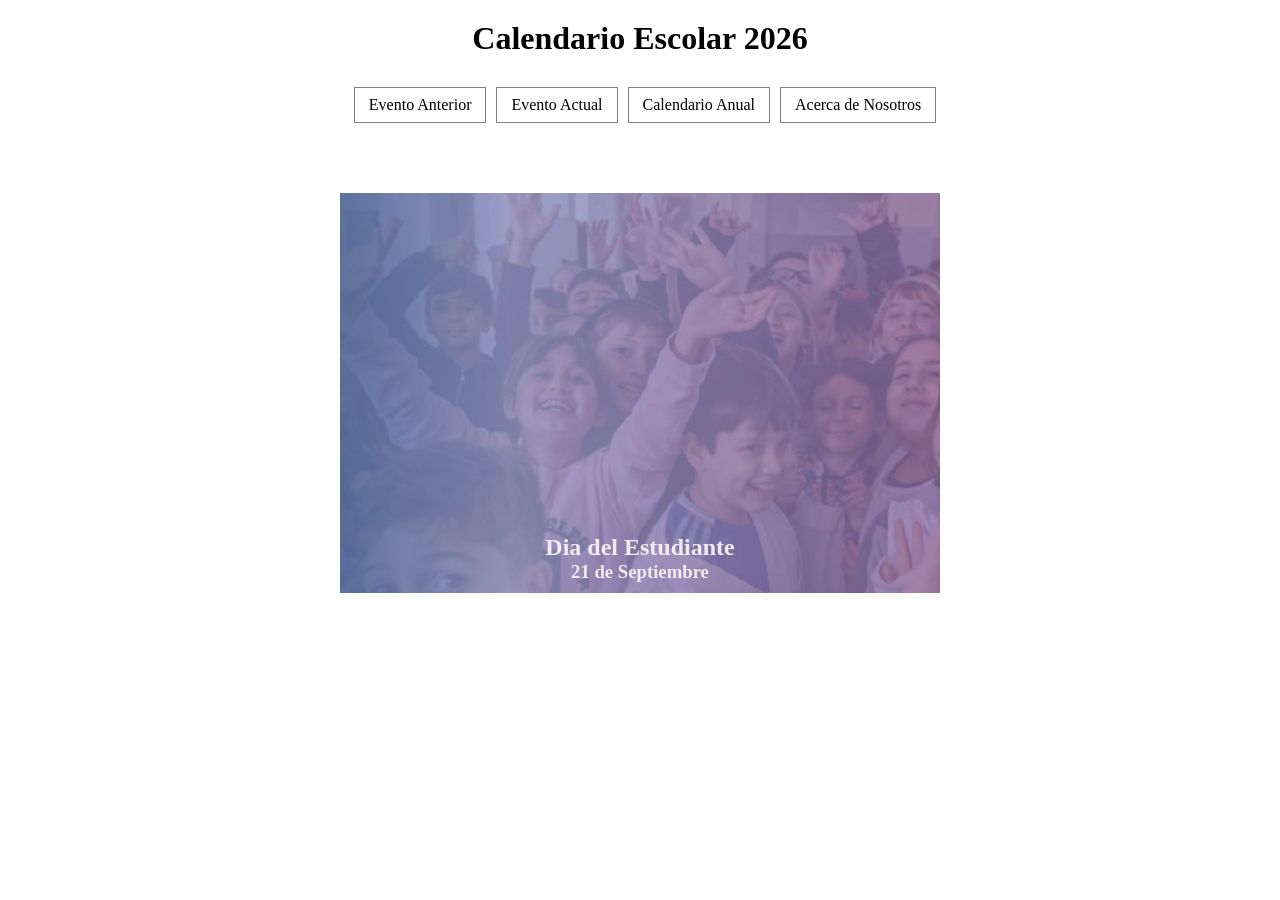
==== index.html @ 77a2da2c "Primer Entrega" ====
<!DOCTYPE html>
<html lang="en">
<head>
    <meta charset="UTF-8">
    <meta name="viewport" content="width=device-width, initial-scale=1.0">
    <title>Document</title>
    <link rel="stylesheet" href="style.css">
</head>
<body>
    <h1>Calendario Escolar 2026</h1>
    <header>
        <nav>
            <ul>
            <li><a href="index.html">Evento Anterior</a></li>
            <li><a href="index.html">Evento Actual</a></li>
            <li><a href="index.html">Calendario Anual</a></li>
            <li><a href="index.html">Acerca de Nosotros</a></li>
            </ul>
        </nav>
    </header>
    <main>
        <section>
            <div id="eventoActual">
                <h2>Dia del Estudiante</h2>
                <h3>21 de Septiembre</h3>
            </div>
        </section>
    </main>
    <script src="script.js"></script>
</body>
</html>
---- style.css ----
root{
  --nav-color: rgb(193, 54, 54);
}
* {
  margin: 0;
  padding: 0;
  box-sizing: border-box;
}
h1{
  text-align: center;
  margin-top: 20px;
}
header {
  display: flex;
  flex-direction: column;
  align-items: center;
  padding: 30px 20px;
}

header nav ul {
  display: flex;
}

header nav ul li {
  display: flex;
  list-style: none;
  margin-left: 10px;
}
header nav ul li a {
  text-decoration: none;
  color: var(--nav-color);
  border: 1px solid gray;
  padding: 8px 14px;
  background: white;
}

section {
  margin-top: 20px;
  display: flex;
  flex-direction: column;
  align-items: center;
  margin-bottom: 30px;
}

#eventoActual {
  margin-top: 20px;
  display: flex;
  flex-direction: column;
  align-items: center;
  justify-content: flex-end;
  background-image: url('assets/dia_del_estudiante.jpg');
  opacity: 0.8;
  height: 400px;
  width: 600px;
  color: rgb(238, 231, 231);
  padding: 10px;
}
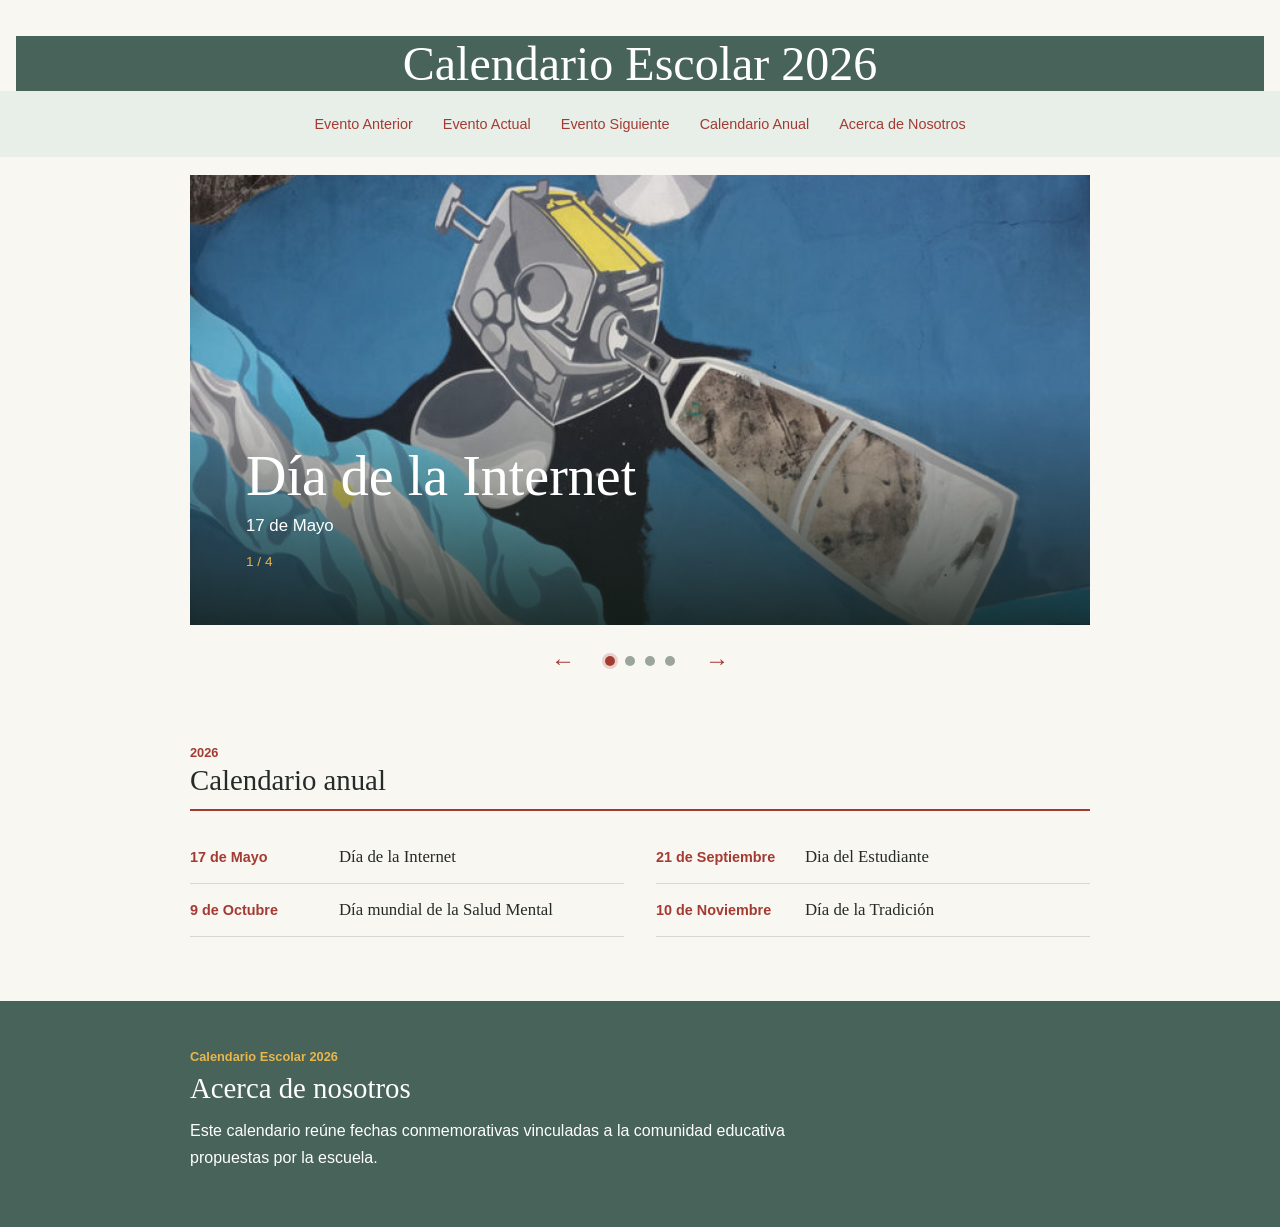
==== commit 56424acd: "Segunda Entrega con Carousel funcional" ====
--- a/index.html
+++ b/index.html
@@ -1,28 +1,53 @@
 <!DOCTYPE html>
-<html lang="en">
+<html lang="es">
 <head>
     <meta charset="UTF-8">
     <meta name="viewport" content="width=device-width, initial-scale=1.0">
-    <title>Document</title>
+    <title>Calendario Escolar 2026</title>
     <link rel="stylesheet" href="style.css">
 </head>
 <body>
-    <h1>Calendario Escolar 2026</h1>
+    <h1 class="about-section">Calendario Escolar 2026</h1>
     <header>
         <nav>
             <ul>
-            <li><a href="index.html">Evento Anterior</a></li>
+            <li><a href="#eventoActual" id="navEventoAnterior">Evento Anterior</a></li>
             <li><a href="index.html">Evento Actual</a></li>
-            <li><a href="index.html">Calendario Anual</a></li>
-            <li><a href="index.html">Acerca de Nosotros</a></li>
+            <li><a href="#eventoActual" id="navEventoSiguiente">Evento Siguiente</a></li>
+            <li><a href="#calendarioAnual">Calendario Anual</a></li>
+            <li><a href="#acercaDeNosotros">Acerca de Nosotros</a></li>
             </ul>
         </nav>
     </header>
     <main>
-        <section>
-            <div id="eventoActual">
-                <h2>Dia del Estudiante</h2>
-                <h3>21 de Septiembre</h3>
+        <section class="carousel" aria-label="Eventos escolares">
+            <div class="carousel-viewport" id="eventoActual" aria-live="polite" aria-atomic="true">
+                <p class="carousel-message">Cargando eventos...</p>
+            </div>
+            <div class="carousel-controls">
+                <button class="carousel-arrow" id="eventoAnterior" type="button" aria-label="Evento anterior" disabled>
+                    <span aria-hidden="true">&#8592;</span>
+                </button>
+                <div class="carousel-indicators" id="indicadores" role="group" aria-label="Seleccionar evento"></div>
+                <button class="carousel-arrow" id="eventoSiguiente" type="button" aria-label="Evento siguiente" disabled>
+                    <span aria-hidden="true">&#8594;</span>
+                </button>
+            </div>
+        </section>
+        <section class="annual-calendar" id="calendarioAnual" aria-labelledby="annualCalendarTitle">
+            <div class="annual-calendar-heading">
+                <p>2026</p>
+                <h2 id="annualCalendarTitle">Calendario anual</h2>
+            </div>
+            <ol class="annual-event-list" id="listaEventos" aria-live="polite">
+                <li class="annual-event-message">Cargando eventos...</li>
+            </ol>
+        </section>
+        <section class="about-section" id="acercaDeNosotros" aria-labelledby="aboutTitle">
+            <div class="about-content">
+                <p class="about-kicker">Calendario Escolar 2026</p>
+                <h2 id="aboutTitle">Acerca de nosotros</h2>
+                <p>Este calendario reúne fechas conmemorativas vinculadas a la comunidad educativa propuestas por la escuela.</p>
             </div>
         </section>
     </main>
--- a/style.css
+++ b/style.css
@@ -1,57 +1,279 @@
-root{
-  --nav-color: rgb(193, 54, 54);
-}
+:root {
+  --nav-color: #a43b32;
+  --nav-color-tablet: #e8eee8;
+  --ink: #252b28;
+  --paper: #f8f7f1;
+  --accent: #e9b64b;
+}
+
 * {
   margin: 0;
   padding: 0;
   box-sizing: border-box;
 }
-h1{
+
+body {
+  min-height: 100vh;
+  background: var(--paper);
+  color: var(--ink);
+  font-family: Georgia, "Times New Roman", serif;
+}
+
+h1 {
   text-align: center;
-  margin-top: 20px;
-}
+  margin: 36px 16px 0;
+  font-size: clamp(1.8rem, 5vw, 3rem);
+  font-weight: 500;
+}
+
 header {
   display: flex;
-  flex-direction: column;
+  justify-content: center;
   align-items: center;
-  padding: 30px 20px;
+  padding: 24px 20px;
 }
 
 header nav ul {
   display: flex;
+  justify-content: center;
+  flex-wrap: wrap;
+  gap: 10px;
 }
 
 header nav ul li {
-  display: flex;
   list-style: none;
-  margin-left: 10px;
-}
+}
+
 header nav ul li a {
   text-decoration: none;
   color: var(--nav-color);
-  border: 1px solid gray;
-  padding: 8px 14px;
-  background: white;
-}
-
-section {
-  margin-top: 20px;
-  display: flex;
-  flex-direction: column;
+  border-bottom: 1px solid transparent;
+  padding: 8px 10px;
+  font-family: Arial, sans-serif;
+  font-size: 0.9rem;
+}
+
+header nav ul li a:hover,
+header nav ul li a:focus-visible {
+  border-color: currentColor;
+}
+
+.carousel {
+  width: min(100% - 32px, 900px);
+  margin: 18px auto 48px;
+}
+
+.carousel-viewport {
+  position: relative;
+  display: flex;
+  align-items: flex-end;
+  overflow: hidden;
+  min-height: 280px;
+  aspect-ratio: 16 / 8;
+  background: #47635a;
+  color: #fff;
+}
+
+.event-image {
+  position: absolute;
+  inset: 0;
+  width: 100%;
+  height: 100%;
+  object-fit: cover;
+}
+
+.event-content {
+  position: relative;
+  z-index: 1;
+  width: 100%;
+  padding: clamp(24px, 6vw, 56px);
+  background: linear-gradient(transparent, rgb(18 28 23 / 82%));
+}
+
+.event-content h2 {
+  max-width: 700px;
+  margin-bottom: 8px;
+  font-size: clamp(1.8rem, 5vw, 3.5rem);
+  font-weight: 500;
+}
+
+.event-content p {
+  font-family: Arial, sans-serif;
+  font-size: 1.05rem;
+}
+
+.event-position {
+  margin-top: 18px;
+  color: var(--accent);
+  font-size: 0.85rem !important;
+}
+
+.carousel-message {
+  margin: auto;
+  padding: 24px;
+  font-family: Arial, sans-serif;
+}
+
+.annual-calendar {
+  width: min(100% - 32px, 900px);
+  margin: 0 auto 64px;
+  scroll-margin-top: 24px;
+}
+
+.annual-calendar-heading {
+  margin-bottom: 20px;
+  border-bottom: 2px solid var(--nav-color);
+  padding-bottom: 12px;
+}
+
+.annual-calendar-heading > p {
+  margin-bottom: 4px;
+  color: var(--nav-color);
+  font-family: Arial, sans-serif;
+  font-size: 0.8rem;
+  font-weight: 700;
+}
+
+.annual-calendar-heading h2 {
+  font-size: 1.8rem;
+  font-weight: 500;
+}
+
+.annual-event-list {
+  display: grid;
+  grid-template-columns: repeat(2, minmax(0, 1fr));
+  column-gap: 32px;
+  list-style: none;
+}
+
+.annual-event {
+  display: grid;
+  grid-template-columns: minmax(105px, 0.7fr) minmax(0, 1.5fr);
+  align-items: baseline;
+  gap: 16px;
+  border-bottom: 1px solid #d6d8d2;
+  padding: 16px 0;
+}
+
+.annual-event-date {
+  color: var(--nav-color);
+  font-family: Arial, sans-serif;
+  font-size: 0.9rem;
+  font-weight: 700;
+}
+
+.annual-event h3 {
+  font-size: 1.05rem;
+  font-weight: 500;
+}
+
+.annual-event-message {
+  grid-column: 1 / -1;
+  padding: 16px 0;
+  font-family: Arial, sans-serif;
+}
+
+.about-section {
+  background: #47635a;
+  color: #fff;
+  scroll-margin-top: 24px;
+}
+
+.about-content {
+  width: min(100% - 32px, 900px);
+  margin: 0 auto;
+  padding: 48px 0 56px;
+}
+
+.about-kicker {
+  margin-bottom: 8px;
+  color: var(--accent);
+  font-family: Arial, sans-serif;
+  font-size: 0.8rem;
+  font-weight: 700;
+}
+
+.about-content h2 {
+  margin-bottom: 12px;
+  font-size: 1.8rem;
+  font-weight: 500;
+}
+
+.about-content > p:last-child {
+  max-width: 650px;
+  font-family: Arial, sans-serif;
+  line-height: 1.7;
+}
+
+.carousel-controls {
+  display: flex;
   align-items: center;
-  margin-bottom: 30px;
-}
-
-#eventoActual {
-  margin-top: 20px;
-  display: flex;
-  flex-direction: column;
+  justify-content: center;
+  gap: 22px;
+  min-height: 72px;
+}
+
+.carousel-arrow,
+.carousel-indicator {
+  display: grid;
+  place-items: center;
+  border: 0;
+  cursor: pointer;
+}
+
+.carousel-arrow {
+  width: 40px;
+  height: 40px;
+  background: transparent;
+  color: var(--nav-color);
+  font-size: 1.5rem;
+}
+
+.carousel-arrow:disabled {
+  cursor: default;
+  opacity: 0.45;
+}
+
+.carousel-indicators {
+  display: flex;
   align-items: center;
-  justify-content: flex-end;
-  background-image: url('assets/dia_del_estudiante.jpg');
-  opacity: 0.8;
-  height: 400px;
-  width: 600px;
-  color: rgb(238, 231, 231);
-  padding: 10px;
+  gap: 10px;
+}
+
+.carousel-indicator {
+  width: 10px;
+  height: 10px;
+  border-radius: 50%;
+  background: #9ca49e;
+}
+
+.carousel-indicator.is-active {
+  background: var(--nav-color);
+  outline: 3px solid rgb(164 59 50 / 20%);
+}
+
+@media (min-width: 768px) {
+  header {
+    background-color: var(--nav-color-tablet);
+  }
+}
+
+@media (max-width: 520px) {
+  .carousel-viewport {
+    min-height: 340px;
+    aspect-ratio: auto;
+  }
+
+  header nav ul {
+    gap: 4px;
+  }
+
+  header nav ul li a {
+    padding: 8px 6px;
+    font-size: 0.8rem;
+  }
+
+  .annual-event-list {
+    grid-template-columns: 1fr;
+  }
 }
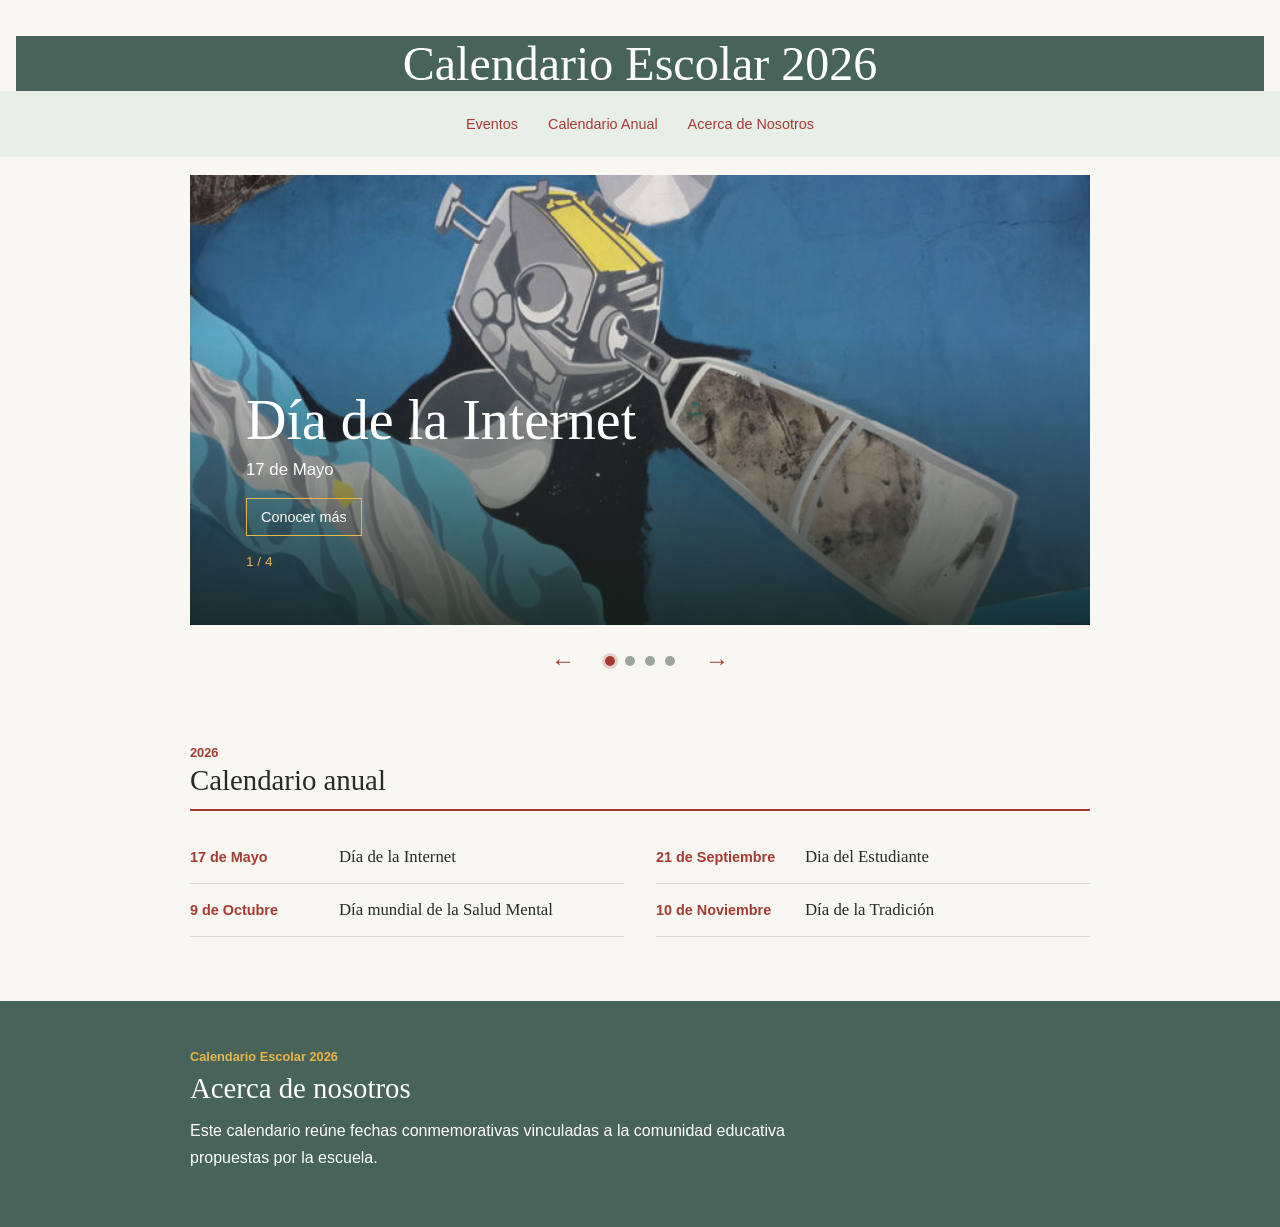
==== commit 47a6d020: "VistaDetalle VistaDetalle" ====
--- a/index.html
+++ b/index.html
@@ -11,9 +11,7 @@
     <header>
         <nav>
             <ul>
-            <li><a href="#eventoActual" id="navEventoAnterior">Evento Anterior</a></li>
-            <li><a href="index.html">Evento Actual</a></li>
-            <li><a href="#eventoActual" id="navEventoSiguiente">Evento Siguiente</a></li>
+            <li><a href="index.html">Eventos</a></li>
             <li><a href="#calendarioAnual">Calendario Anual</a></li>
             <li><a href="#acercaDeNosotros">Acerca de Nosotros</a></li>
             </ul>
--- a/style.css
+++ b/style.css
@@ -102,10 +102,99 @@
   font-size: 1.05rem;
 }
 
+.event-detail-link {
+  display: inline-block;
+  margin-top: 18px;
+  border: 1px solid var(--accent);
+  padding: 10px 14px;
+  color: #fff;
+  font-family: Arial, sans-serif;
+  font-size: 0.9rem;
+  text-decoration: none;
+}
+
+.event-detail-link:hover,
+.event-detail-link:focus-visible {
+  background: var(--accent);
+  color: var(--ink);
+}
+
 .event-position {
   margin-top: 18px;
   color: var(--accent);
   font-size: 0.85rem !important;
+}
+
+.event-detail {
+  width: min(100% - 32px, 900px);
+  margin: 18px auto 64px;
+}
+
+.event-detail-hero {
+  position: relative;
+  display: flex;
+  align-items: flex-end;
+  overflow: hidden;
+  min-height: 300px;
+  aspect-ratio: 16 / 8;
+  background: #47635a;
+  color: #fff;
+}
+
+.event-detail-hero img {
+  position: absolute;
+  inset: 0;
+  width: 100%;
+  height: 100%;
+  object-fit: cover;
+}
+
+.event-detail-heading {
+  position: relative;
+  width: 100%;
+  padding: clamp(24px, 6vw, 56px);
+  background: linear-gradient(transparent, rgb(18 28 23 / 82%));
+}
+
+.event-detail-heading p {
+  margin-bottom: 8px;
+  color: var(--accent);
+  font-family: Arial, sans-serif;
+}
+
+.event-detail-heading h2 {
+  font-size: clamp(2rem, 6vw, 3.5rem);
+  font-weight: 500;
+}
+
+.event-detail-copy {
+  max-width: 720px;
+  margin: 0 auto;
+  padding: 32px 0;
+}
+
+.event-detail-copy h3 {
+  margin: 24px 0 8px;
+  font-size: 1.35rem;
+  font-weight: 500;
+}
+
+.event-detail-copy p,
+.event-detail-copy li {
+  font-family: Arial, sans-serif;
+  line-height: 1.7;
+}
+
+.event-detail-copy ul {
+  padding-left: 22px;
+}
+
+.event-detail-back {
+  display: inline-block;
+  margin-top: 28px;
+  color: var(--nav-color);
+  font-family: Arial, sans-serif;
+  font-weight: 700;
 }
 
 .carousel-message {
@@ -264,6 +353,11 @@
     aspect-ratio: auto;
   }
 
+  .event-detail-hero {
+    min-height: 340px;
+    aspect-ratio: auto;
+  }
+
   header nav ul {
     gap: 4px;
   }
